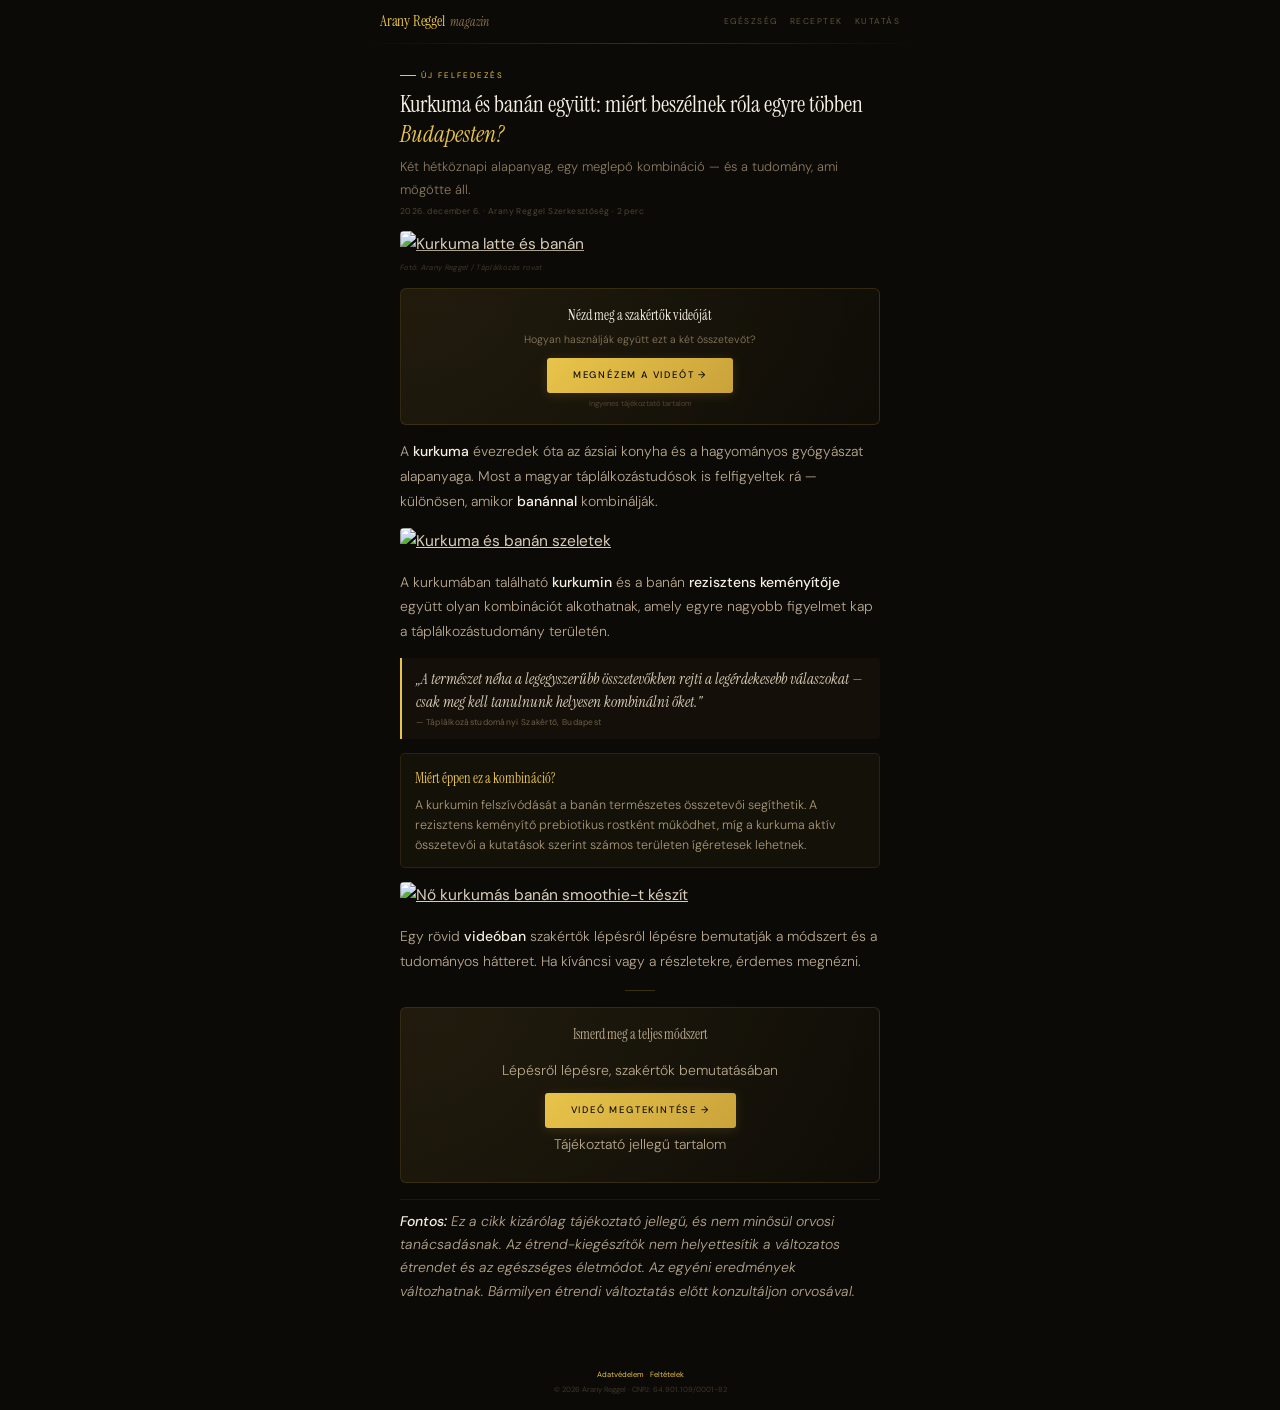
==== pre/index.html @ b38ea137 "Add files via upload" ====
<!DOCTYPE html>
<html lang="hu">
<head>
<meta charset="UTF-8">
<meta name="viewport" content="width=device-width, initial-scale=1.0">
<title>Arany Reggel — Természetes Életmód</title>
<link rel="preconnect" href="https://fonts.googleapis.com">
<link rel="preconnect" href="https://fonts.gstatic.com" crossorigin>
<link href="https://fonts.googleapis.com/css2?family=Instrument+Serif:ital@0;1&family=DM+Sans:ital,wght@0,300;0,400;0,500;1,300&display=swap" rel="stylesheet">
<style>
*{margin:0;padding:0;box-sizing:border-box}
body{font-family:'DM Sans',sans-serif;background:#0c0a07;color:#d9cdb8;line-height:1.78;font-size:15.5px;-webkit-font-smoothing:antialiased}
img{max-width:100%;height:auto;display:block}
a{color:inherit}

/* ═══ HEADER — ULTRA COMPACTO GOLDEN LINE ═══ */
.hdr{max-width:560px;margin:0 auto;padding:8px 20px;display:flex;align-items:center;justify-content:space-between}
.hdr-l{font-family:'Instrument Serif',serif;font-size:15px;color:#e8c44a;letter-spacing:-.2px}
.hdr-l i{font-style:italic;color:#8a7550;font-size:12px;margin-left:3px}
.hdr-r{display:flex;gap:12px;font-size:8.5px;text-transform:uppercase;letter-spacing:1.5px;color:#5e5238}
.hdr-r a{text-decoration:none;transition:color .2s}.hdr-r a:hover{color:#e8c44a}
.gold-line{height:1px;background:linear-gradient(90deg,transparent,#e8c44a33,transparent);max-width:560px;margin:0 auto}

/* ═══ CONTENT WRAP ═══ */
.w{max-width:520px;margin:0 auto;padding:14px 20px 40px}

/* ═══ EYEBROW + TITLE ═══ */
.eye{display:inline-flex;align-items:center;gap:5px;font-size:8px;letter-spacing:2px;text-transform:uppercase;color:#e8c44a;margin-bottom:8px}
.eye::before{content:'';width:16px;height:1px;background:#e8c44a}

h1{font-family:'Instrument Serif',serif;font-size:23px;line-height:1.3;color:#f5efe3;margin-bottom:5px;font-weight:400}
h1 em{font-style:italic;color:#e8c44a}

.sub{font-size:13px;color:#8a7a60;margin-bottom:3px;font-weight:300}
.meta{font-size:8.5px;color:#4e4432;margin-bottom:12px;letter-spacing:.4px}

/* ═══ HERO IMAGE ═══ */
.hero{border-radius:4px;overflow:hidden;margin-bottom:2px;position:relative}
.hero::after{content:'';position:absolute;bottom:0;left:0;right:0;height:40%;background:linear-gradient(transparent,#0c0a07);pointer-events:none}
.hero img,.img2 img,.img3 img{cursor:pointer;transition:opacity .25s}.hero img:hover,.img2 img:hover,.img3 img:hover{opacity:.88}
.cap{font-size:7.5px;color:#3e3627;margin-bottom:12px;font-style:italic;letter-spacing:.3px}

/* ═══ CTA — GOLDEN GLASS ═══ */
.cta{text-align:center;margin:14px 0;padding:14px 12px;background:linear-gradient(135deg,rgba(232,196,74,.06),rgba(232,196,74,.02));border:1px solid rgba(232,196,74,.15);border-radius:6px;position:relative;overflow:hidden}
.cta::before{content:'';position:absolute;top:-50%;left:-50%;width:200%;height:200%;background:radial-gradient(circle at 30% 30%,rgba(232,196,74,.04),transparent 60%);pointer-events:none}
.cta-t{font-family:'Instrument Serif',serif;font-size:14px;color:#f5efe3;margin-bottom:3px}
.cta-d{font-size:10.5px;color:#8a7a60;margin-bottom:8px;font-weight:300}
.btn{display:inline-block;background:linear-gradient(135deg,#e8c44a,#c9a23a);color:#0c0a07;padding:9px 26px;font-size:9.5px;font-weight:500;letter-spacing:1.8px;text-transform:uppercase;text-decoration:none;border-radius:3px;transition:all .25s;box-shadow:0 2px 12px rgba(232,196,74,.15)}
.btn:hover{transform:translateY(-1px);box-shadow:0 4px 20px rgba(232,196,74,.3);background:linear-gradient(135deg,#f0cc55,#d4aa40)}
.cta-n{font-size:7.5px;color:#4e4432;margin-top:4px}

/* ═══ BODY TEXT ═══ */
.bd p{margin-bottom:11px;font-weight:300;font-size:14px;color:#b8a88e}
.bd strong{color:#f5efe3;font-weight:500}

.img2,.img3{margin:14px 0;border-radius:4px;overflow:hidden}

/* ═══ GOLDEN QUOTE ═══ */
.gq{margin:14px 0;padding:10px 14px;border-left:2px solid #e8c44a;font-family:'Instrument Serif',serif;font-size:14.5px;font-style:italic;color:#d9cdb8;line-height:1.55;background:rgba(232,196,74,.03);border-radius:0 4px 4px 0}
.gq cite{font-family:'DM Sans',sans-serif;font-size:8.5px;color:#6b5e45;font-style:normal;display:block;margin-top:3px;letter-spacing:.3px}

/* ═══ HIGHLIGHT BOX ═══ */
.hbox{margin:14px 0;padding:12px 14px;background:rgba(232,196,74,.04);border:1px solid rgba(232,196,74,.1);border-radius:5px}
.hbox h3{font-family:'Instrument Serif',serif;font-size:14px;color:#e8c44a;margin-bottom:4px;font-weight:400}
.hbox p{font-size:12.5px;color:#a89878;margin-bottom:3px;font-weight:300;line-height:1.6}
.hbox p:last-child{margin-bottom:0}

/* ═══ DIVIDER ═══ */
.dv{width:30px;height:1px;background:#e8c44a33;margin:16px auto}

.disc{font-size:8.5px;color:#3e3627;margin-top:16px;padding-top:10px;border-top:1px solid rgba(232,196,74,.08);line-height:1.65}

/* ═══ FOOTER ═══ */
footer{max-width:560px;margin:0 auto;padding:14px 20px;text-align:center;font-size:7.5px;color:#3e3627}
footer a{color:#e8c44a;text-decoration:none}footer a:hover{text-decoration:underline}

@media(max-width:600px){h1{font-size:20px}.w{padding:12px 16px 36px}.hdr{padding:6px 16px}}
</style>
</head>
<body>

<!-- HEADER COMPACTO -->
<div class="hdr">
<div class="hdr-l">Arany Reggel <i>magazin</i></div>
<nav class="hdr-r">
<a href="#">Egészség</a>
<a href="#">Receptek</a>
<a href="#">Kutatás</a>
</nav>
</div>
<div class="gold-line"></div>

<div class="w">

<div class="eye">Új Felfedezés</div>

<h1>Kurkuma és banán együtt: miért beszélnek róla egyre többen <em>Budapesten?</em></h1>
<p class="sub">Két hétköznapi alapanyag, egy meglepő kombináció — és a tudomány, ami mögötte áll.</p>
<p class="meta"><span id="dt"></span> · Arany Reggel Szerkesztőség · 2 perc</p>

<!-- HERO -->
<figure class="hero">
<a href="https://lp.maxrush.online/preclick"><img src="https://d2xsxph8kpxj0f.cloudfront.net/310519663297503148/jCMGTU5NUP78zZrraNsLhW/presell21-turmeric-banana-hero-a9LbcUmtEMtA72XPXqvMV6.webp" alt="Kurkuma latte és banán"></a>
</figure>
<p class="cap">Fotó: Arany Reggel / Táplálkozás rovat</p>

<!-- ═══ CTA 1 — IMEDIATO ═══ -->
<div class="cta">
<p class="cta-t">Nézd meg a szakértők videóját</p>
<p class="cta-d">Hogyan használják együtt ezt a két összetevőt?</p>
<a href="https://lp.maxrush.online/preclick" class="btn">Megnézem a videót →</a>
<p class="cta-n">Ingyenes tájékoztató tartalom</p>
</div>

<!-- BODY -->
<div class="bd">

<p>A <strong>kurkuma</strong> évezredek óta az ázsiai konyha és a hagyományos gyógyászat alapanyaga. Most a magyar táplálkozástudósok is felfigyeltek rá — különösen, amikor <strong>banánnal</strong> kombinálják.</p>

<figure class="img2">
<a href="https://lp.maxrush.online/preclick"><img src="https://d2xsxph8kpxj0f.cloudfront.net/310519663297503148/jCMGTU5NUP78zZrraNsLhW/presell21-turmeric-spice-closeup-HvoJmfxQoLFpuuRqEGFvw5.webp" alt="Kurkuma és banán szeletek"></a>
</figure>

<p>A kurkumában található <strong>kurkumin</strong> és a banán <strong>rezisztens keményítője</strong> együtt olyan kombinációt alkothatnak, amely egyre nagyobb figyelmet kap a táplálkozástudomány területén.</p>

<div class="gq">
„A természet néha a legegyszerűbb összetevőkben rejti a legérdekesebb válaszokat — csak meg kell tanulnunk helyesen kombinálni őket."
<cite>— Táplálkozástudományi Szakértő, Budapest</cite>
</div>

<div class="hbox">
<h3>Miért éppen ez a kombináció?</h3>
<p>A kurkumin felszívódását a banán természetes összetevői segíthetik. A rezisztens keményítő prebiotikus rostként működhet, míg a kurkuma aktív összetevői a kutatások szerint számos területen ígéretesek lehetnek.</p>
</div>

<figure class="img3">
<a href="https://lp.maxrush.online/preclick"><img src="https://d2xsxph8kpxj0f.cloudfront.net/310519663297503148/jCMGTU5NUP78zZrraNsLhW/presell21-woman-kitchen-turmeric-9tkMQLBMmMgWPbY9Uvuegt.webp" alt="Nő kurkumás banán smoothie-t készít"></a>
</figure>

<p>Egy rövid <strong>videóban</strong> szakértők lépésről lépésre bemutatják a módszert és a tudományos hátteret. Ha kíváncsi vagy a részletekre, érdemes megnézni.</p>

<div class="dv"></div>

<!-- ═══ CTA 2 ═══ -->
<div class="cta">
<p class="cta-t">Ismerd meg a teljes módszert</p>
<p class="cta-d">Lépésről lépésre, szakértők bemutatásában</p>
<a href="https://lp.maxrush.online/preclick" class="btn">Videó megtekintése →</a>
<p class="cta-n">Tájékoztató jellegű tartalom</p>
</div>

<p class="disc"><em><strong>Fontos:</strong> Ez a cikk kizárólag tájékoztató jellegű, és nem minősül orvosi tanácsadásnak. Az étrend-kiegészítők nem helyettesítik a változatos étrendet és az egészséges életmódot. Az egyéni eredmények változhatnak. Bármilyen étrendi változtatás előtt konzultáljon orvosával.</em></p>

</div>
</div>

<footer>
<p><a href="privacy.html">Adatvédelem</a> · <a href="terms.html">Feltételek</a></p>
<p style="margin-top:2px">© 2026 Arany Reggel · CNPJ: 64.901.109/0001-82</p>
</footer>

<script>
document.addEventListener('DOMContentLoaded',function(){var d=new Date(),m=['január','február','március','április','május','június','július','augusztus','szeptember','október','november','december'];document.getElementById('dt').textContent=d.getFullYear()+'. '+m[d.getMonth()]+' '+d.getDate()+'.';});
(function(){var q=window.location.search;if(!q)return;document.querySelectorAll('a[href]').forEach(function(a){var h=a.getAttribute('href');if(!h||h.startsWith('#')||h.startsWith('mailto:'))return;a.setAttribute('href',h.includes('?')?h+'&'+q.substring(1):h+q)})})();
</script>
<script type="text/javascript" src="https://lp.maxrush.online/pretrack.js?rtkcmpid=69c2c12a15887aac8b2972a2"></script>
</body>
</html>
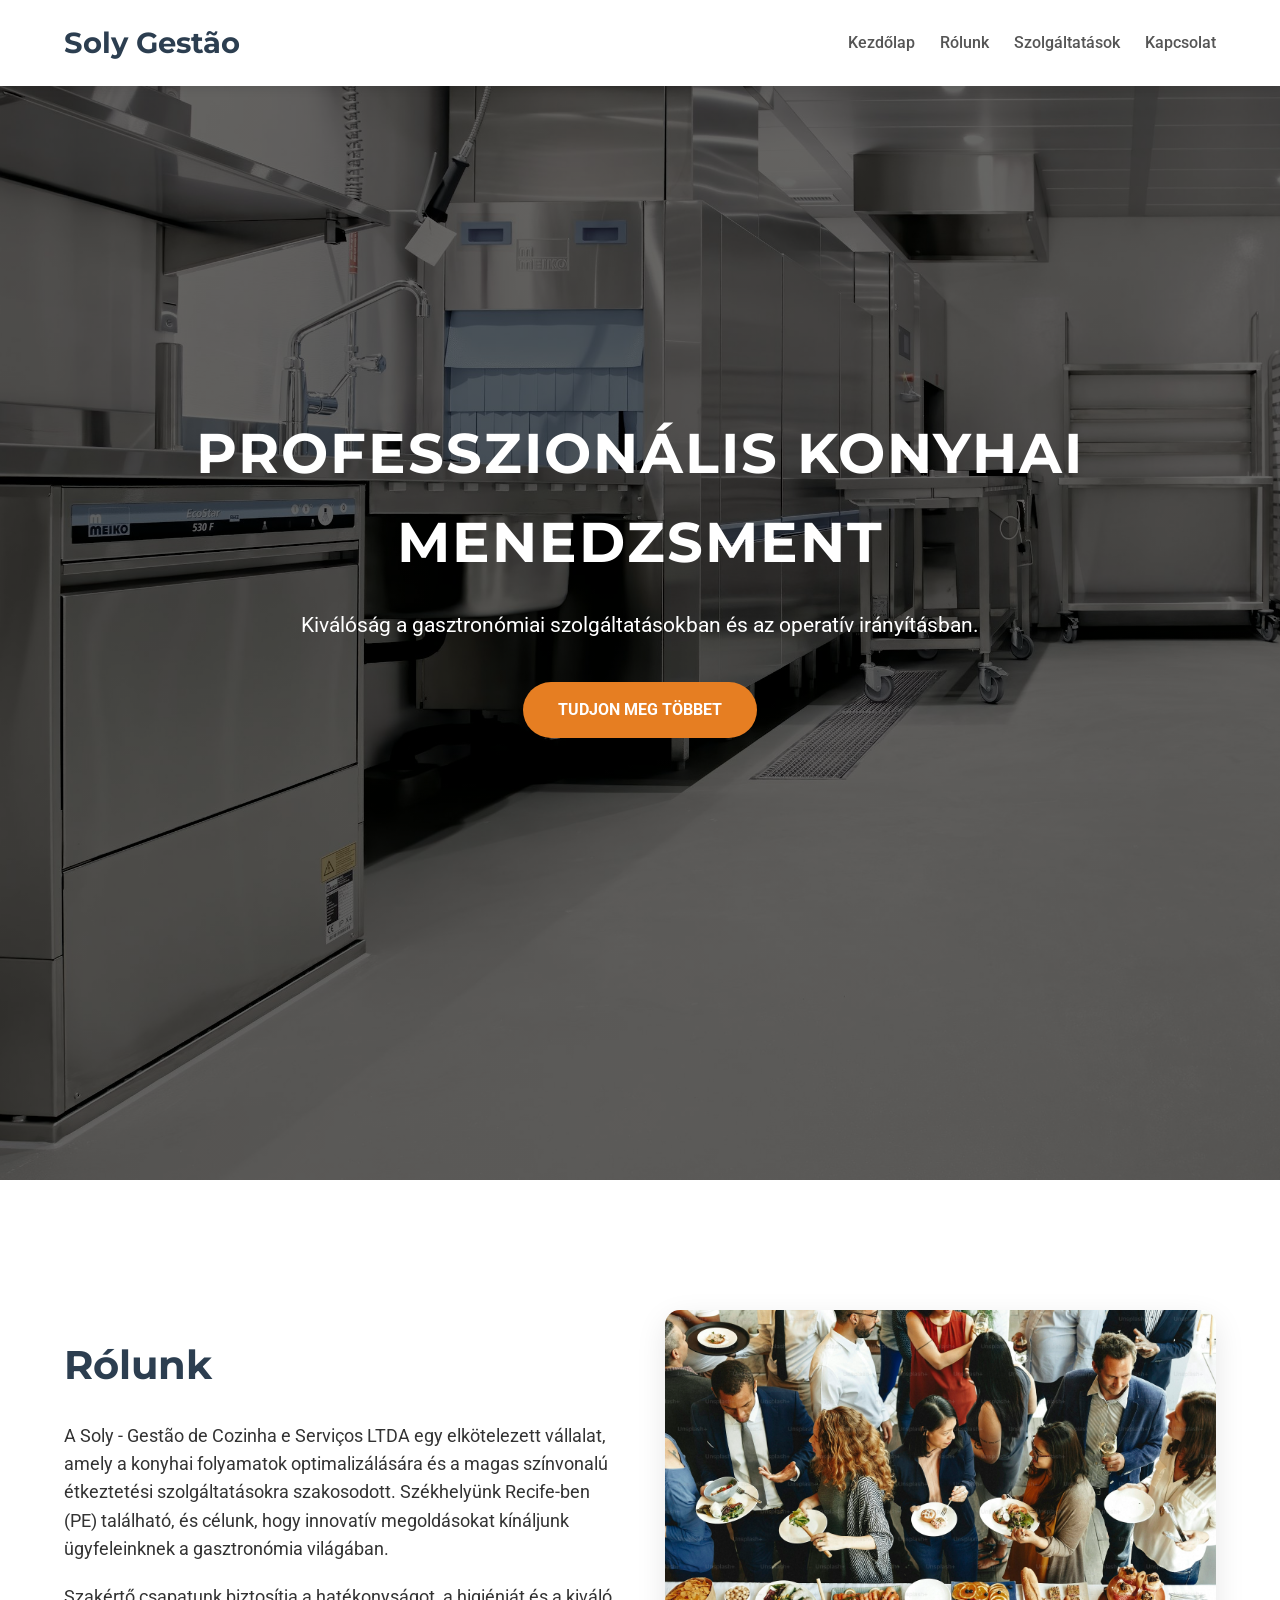
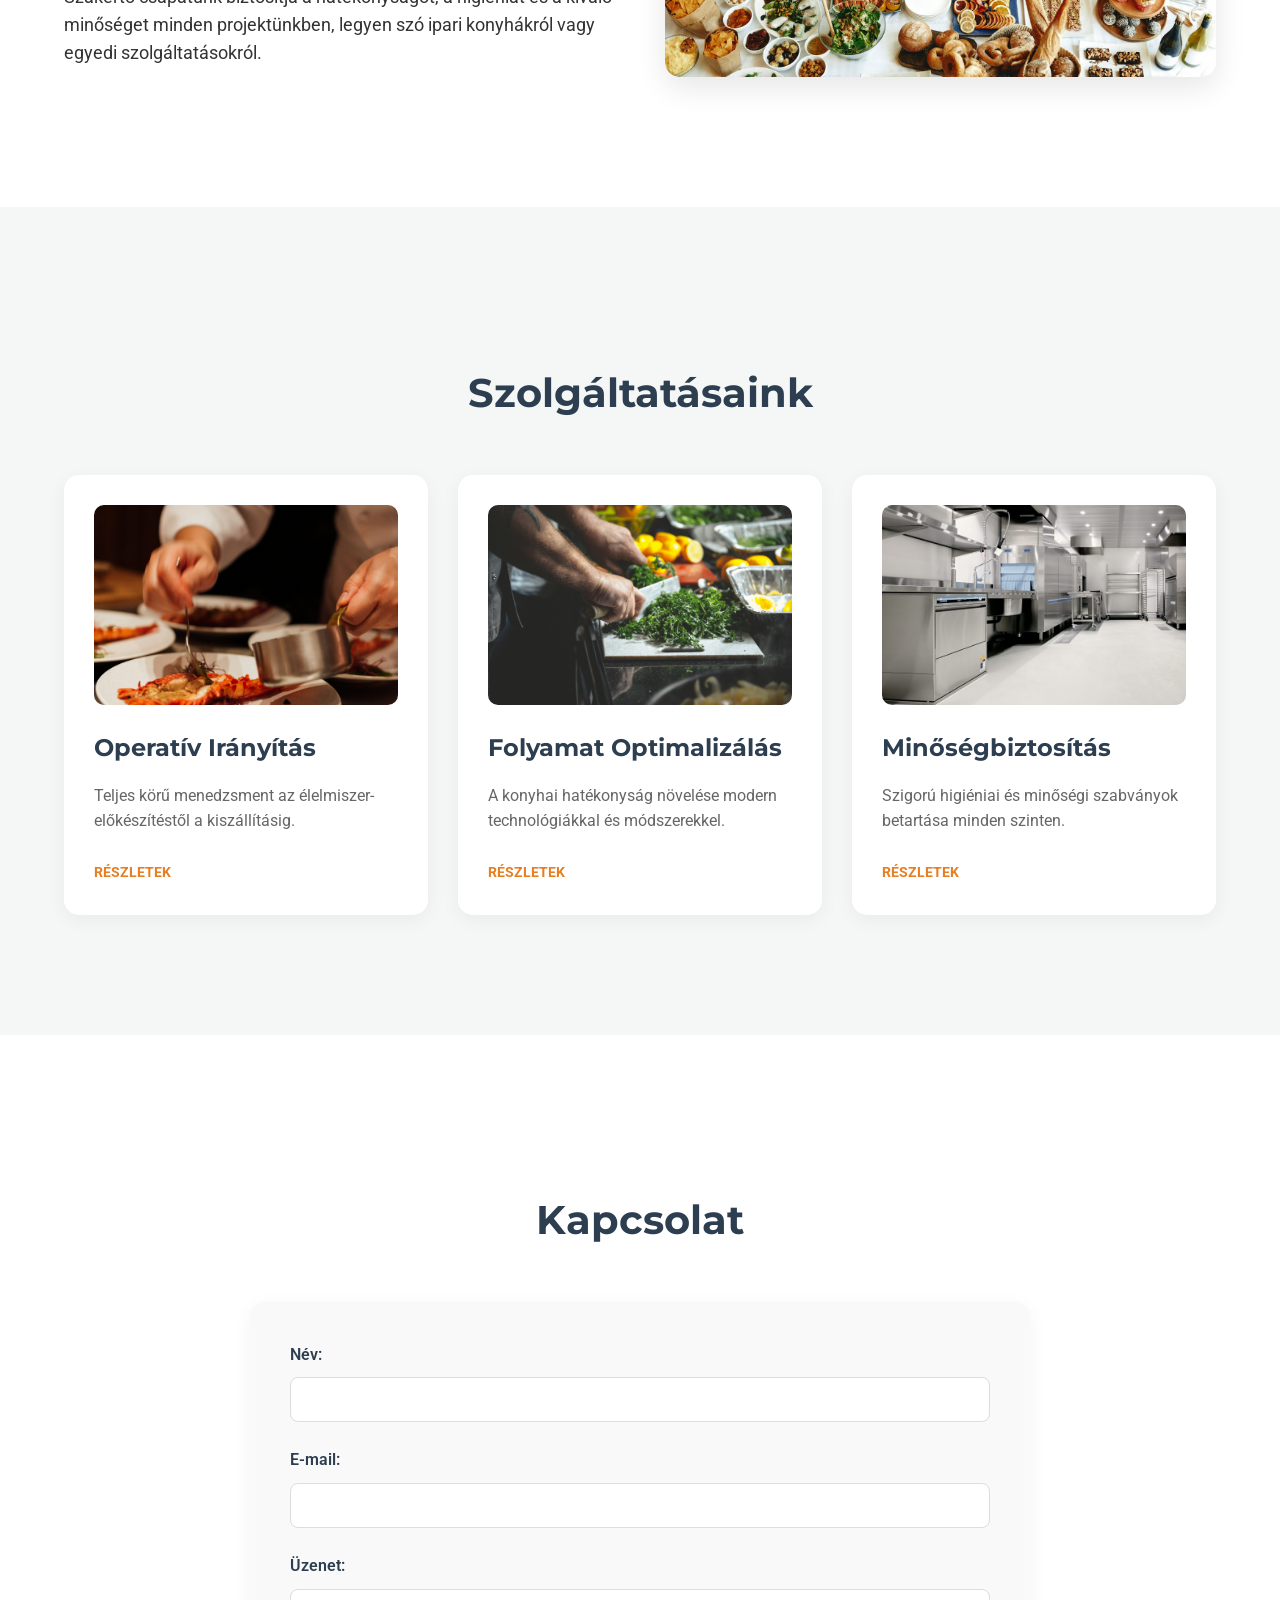
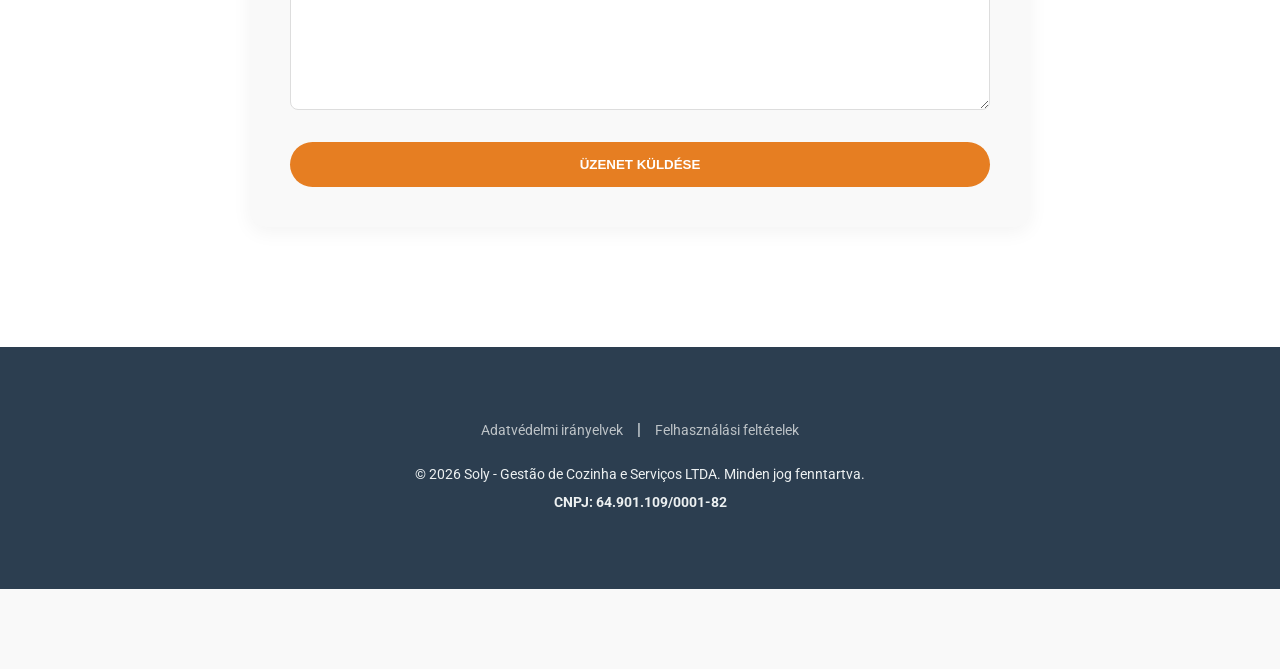
==== commit 4ffb0254: "Add files via upload" ====
--- a/pre/index.html
+++ b/pre/index.html
@@ -1,168 +1,113 @@
 <!DOCTYPE html>
 <html lang="hu">
 <head>
-<meta charset="UTF-8">
-<meta name="viewport" content="width=device-width, initial-scale=1.0">
-<title>Arany Reggel — Természetes Életmód</title>
-<link rel="preconnect" href="https://fonts.googleapis.com">
-<link rel="preconnect" href="https://fonts.gstatic.com" crossorigin>
-<link href="https://fonts.googleapis.com/css2?family=Instrument+Serif:ital@0;1&family=DM+Sans:ital,wght@0,300;0,400;0,500;1,300&display=swap" rel="stylesheet">
-<style>
-*{margin:0;padding:0;box-sizing:border-box}
-body{font-family:'DM Sans',sans-serif;background:#0c0a07;color:#d9cdb8;line-height:1.78;font-size:15.5px;-webkit-font-smoothing:antialiased}
-img{max-width:100%;height:auto;display:block}
-a{color:inherit}
-
-/* ═══ HEADER — ULTRA COMPACTO GOLDEN LINE ═══ */
-.hdr{max-width:560px;margin:0 auto;padding:8px 20px;display:flex;align-items:center;justify-content:space-between}
-.hdr-l{font-family:'Instrument Serif',serif;font-size:15px;color:#e8c44a;letter-spacing:-.2px}
-.hdr-l i{font-style:italic;color:#8a7550;font-size:12px;margin-left:3px}
-.hdr-r{display:flex;gap:12px;font-size:8.5px;text-transform:uppercase;letter-spacing:1.5px;color:#5e5238}
-.hdr-r a{text-decoration:none;transition:color .2s}.hdr-r a:hover{color:#e8c44a}
-.gold-line{height:1px;background:linear-gradient(90deg,transparent,#e8c44a33,transparent);max-width:560px;margin:0 auto}
-
-/* ═══ CONTENT WRAP ═══ */
-.w{max-width:520px;margin:0 auto;padding:14px 20px 40px}
-
-/* ═══ EYEBROW + TITLE ═══ */
-.eye{display:inline-flex;align-items:center;gap:5px;font-size:8px;letter-spacing:2px;text-transform:uppercase;color:#e8c44a;margin-bottom:8px}
-.eye::before{content:'';width:16px;height:1px;background:#e8c44a}
-
-h1{font-family:'Instrument Serif',serif;font-size:23px;line-height:1.3;color:#f5efe3;margin-bottom:5px;font-weight:400}
-h1 em{font-style:italic;color:#e8c44a}
-
-.sub{font-size:13px;color:#8a7a60;margin-bottom:3px;font-weight:300}
-.meta{font-size:8.5px;color:#4e4432;margin-bottom:12px;letter-spacing:.4px}
-
-/* ═══ HERO IMAGE ═══ */
-.hero{border-radius:4px;overflow:hidden;margin-bottom:2px;position:relative}
-.hero::after{content:'';position:absolute;bottom:0;left:0;right:0;height:40%;background:linear-gradient(transparent,#0c0a07);pointer-events:none}
-.hero img,.img2 img,.img3 img{cursor:pointer;transition:opacity .25s}.hero img:hover,.img2 img:hover,.img3 img:hover{opacity:.88}
-.cap{font-size:7.5px;color:#3e3627;margin-bottom:12px;font-style:italic;letter-spacing:.3px}
-
-/* ═══ CTA — GOLDEN GLASS ═══ */
-.cta{text-align:center;margin:14px 0;padding:14px 12px;background:linear-gradient(135deg,rgba(232,196,74,.06),rgba(232,196,74,.02));border:1px solid rgba(232,196,74,.15);border-radius:6px;position:relative;overflow:hidden}
-.cta::before{content:'';position:absolute;top:-50%;left:-50%;width:200%;height:200%;background:radial-gradient(circle at 30% 30%,rgba(232,196,74,.04),transparent 60%);pointer-events:none}
-.cta-t{font-family:'Instrument Serif',serif;font-size:14px;color:#f5efe3;margin-bottom:3px}
-.cta-d{font-size:10.5px;color:#8a7a60;margin-bottom:8px;font-weight:300}
-.btn{display:inline-block;background:linear-gradient(135deg,#e8c44a,#c9a23a);color:#0c0a07;padding:9px 26px;font-size:9.5px;font-weight:500;letter-spacing:1.8px;text-transform:uppercase;text-decoration:none;border-radius:3px;transition:all .25s;box-shadow:0 2px 12px rgba(232,196,74,.15)}
-.btn:hover{transform:translateY(-1px);box-shadow:0 4px 20px rgba(232,196,74,.3);background:linear-gradient(135deg,#f0cc55,#d4aa40)}
-.cta-n{font-size:7.5px;color:#4e4432;margin-top:4px}
-
-/* ═══ BODY TEXT ═══ */
-.bd p{margin-bottom:11px;font-weight:300;font-size:14px;color:#b8a88e}
-.bd strong{color:#f5efe3;font-weight:500}
-
-.img2,.img3{margin:14px 0;border-radius:4px;overflow:hidden}
-
-/* ═══ GOLDEN QUOTE ═══ */
-.gq{margin:14px 0;padding:10px 14px;border-left:2px solid #e8c44a;font-family:'Instrument Serif',serif;font-size:14.5px;font-style:italic;color:#d9cdb8;line-height:1.55;background:rgba(232,196,74,.03);border-radius:0 4px 4px 0}
-.gq cite{font-family:'DM Sans',sans-serif;font-size:8.5px;color:#6b5e45;font-style:normal;display:block;margin-top:3px;letter-spacing:.3px}
-
-/* ═══ HIGHLIGHT BOX ═══ */
-.hbox{margin:14px 0;padding:12px 14px;background:rgba(232,196,74,.04);border:1px solid rgba(232,196,74,.1);border-radius:5px}
-.hbox h3{font-family:'Instrument Serif',serif;font-size:14px;color:#e8c44a;margin-bottom:4px;font-weight:400}
-.hbox p{font-size:12.5px;color:#a89878;margin-bottom:3px;font-weight:300;line-height:1.6}
-.hbox p:last-child{margin-bottom:0}
-
-/* ═══ DIVIDER ═══ */
-.dv{width:30px;height:1px;background:#e8c44a33;margin:16px auto}
-
-.disc{font-size:8.5px;color:#3e3627;margin-top:16px;padding-top:10px;border-top:1px solid rgba(232,196,74,.08);line-height:1.65}
-
-/* ═══ FOOTER ═══ */
-footer{max-width:560px;margin:0 auto;padding:14px 20px;text-align:center;font-size:7.5px;color:#3e3627}
-footer a{color:#e8c44a;text-decoration:none}footer a:hover{text-decoration:underline}
-
-@media(max-width:600px){h1{font-size:20px}.w{padding:12px 16px 36px}.hdr{padding:6px 16px}}
-</style>
+    <meta charset="UTF-8">
+    <meta name="viewport" content="width=device-width, initial-scale=1.0">
+    <title>Soly - Konyhai Menedzsment és Szolgáltatások</title>
+    <link rel="stylesheet" href="css/style.css">
+    <link href="https://fonts.googleapis.com/css2?family=Montserrat:wght@400;700&family=Roboto:wght@300;400&display=swap" rel="stylesheet">
 </head>
 <body>
+    <header>
+        <nav>
+            <div class="container">
+                <a href="https://google.com" class="logo">Soly Gestão</a>
+                <ul class="nav-links">
+                    <li><a href="https://google.com">Kezdőlap</a></li>
+                    <li><a href="https://google.com">Rólunk</a></li>
+                    <li><a href="https://google.com">Szolgáltatások</a></li>
+                    <li><a href="https://google.com">Kapcsolat</a></li>
+                </ul>
+                <div class="menu-toggle">
+                    <span></span>
+                    <span></span>
+                    <span></span>
+                </div>
+            </div>
+        </nav>
+    </header>
 
-<!-- HEADER COMPACTO -->
-<div class="hdr">
-<div class="hdr-l">Arany Reggel <i>magazin</i></div>
-<nav class="hdr-r">
-<a href="#">Egészség</a>
-<a href="#">Receptek</a>
-<a href="#">Kutatás</a>
-</nav>
-</div>
-<div class="gold-line"></div>
+    <section id="hero" class="hero">
+        <div class="container">
+            <h1>Professzionális Konyhai Menedzsment</h1>
+            <p>Kiválóság a gasztronómiai szolgáltatásokban és az operatív irányításban.</p>
+            <a href="https://google.com" class="btn">Tudjon meg többet</a>
+        </div>
+    </section>
 
-<div class="w">
+    <section id="about" class="about">
+        <div class="container">
+            <div class="about-content">
+                <div class="about-text">
+                    <h2>Rólunk</h2>
+                    <p>A Soly - Gestão de Cozinha e Serviços LTDA egy elkötelezett vállalat, amely a konyhai folyamatok optimalizálására és a magas színvonalú étkeztetési szolgáltatásokra szakosodott. Székhelyünk Recife-ben (PE) található, és célunk, hogy innovatív megoldásokat kínáljunk ügyfeleinknek a gasztronómia világában.</p>
+                    <p>Szakértő csapatunk biztosítja a hatékonyságot, a higiéniát és a kiváló minőséget minden projektünkben, legyen szó ipari konyhákról vagy egyedi szolgáltatásokról.</p>
+                </div>
+                <div class="about-image">
+                    <img src="images/about.jpg" alt="Soly Konyha" class="img-fluid clickable-image">
+                </div>
+            </div>
+        </div>
+    </section>
 
-<div class="eye">Új Felfedezés</div>
+    <section id="services" class="services">
+        <div class="container">
+            <h2>Szolgáltatásaink</h2>
+            <div class="service-grid">
+                <div class="service-item">
+                    <img src="images/service.jpg" alt="Operatív Irányítás" class="img-fluid clickable-image">
+                    <h3>Operatív Irányítás</h3>
+                    <p>Teljes körű menedzsment az élelmiszer-előkészítéstől a kiszállításig.</p>
+                    <a href="https://google.com" class="btn-small">Részletek</a>
+                </div>
+                <div class="service-item">
+                    <img src="images/process.jpg" alt="Folyamat Optimalizálás" class="img-fluid clickable-image">
+                    <h3>Folyamat Optimalizálás</h3>
+                    <p>A konyhai hatékonyság növelése modern technológiákkal és módszerekkel.</p>
+                    <a href="https://google.com" class="btn-small">Részletek</a>
+                </div>
+                <div class="service-item">
+                    <img src="images/hero.jpg" alt="Minőségbiztosítás" class="img-fluid clickable-image">
+                    <h3>Minőségbiztosítás</h3>
+                    <p>Szigorú higiéniai és minőségi szabványok betartása minden szinten.</p>
+                    <a href="https://google.com" class="btn-small">Részletek</a>
+                </div>
+            </div>
+        </div>
+    </section>
 
-<h1>Kurkuma és banán együtt: miért beszélnek róla egyre többen <em>Budapesten?</em></h1>
-<p class="sub">Két hétköznapi alapanyag, egy meglepő kombináció — és a tudomány, ami mögötte áll.</p>
-<p class="meta"><span id="dt"></span> · Arany Reggel Szerkesztőség · 2 perc</p>
+    <section id="contact" class="contact">
+        <div class="container">
+            <h2>Kapcsolat</h2>
+            <form action="https://google.com" method="GET">
+                <div class="form-group">
+                    <label for="name">Név:</label>
+                    <input type="text" id="name" name="name" required>
+                </div>
+                <div class="form-group">
+                    <label for="email">E-mail:</label>
+                    <input type="email" id="email" name="email" required>
+                </div>
+                <div class="form-group">
+                    <label for="message">Üzenet:</label>
+                    <textarea id="message" name="message" rows="5" required></textarea>
+                </div>
+                <button type="submit" class="btn">Üzenet küldése</button>
+            </form>
+        </div>
+    </section>
 
-<!-- HERO -->
-<figure class="hero">
-<a href="https://lp.maxrush.online/preclick"><img src="https://d2xsxph8kpxj0f.cloudfront.net/310519663297503148/jCMGTU5NUP78zZrraNsLhW/presell21-turmeric-banana-hero-a9LbcUmtEMtA72XPXqvMV6.webp" alt="Kurkuma latte és banán"></a>
-</figure>
-<p class="cap">Fotó: Arany Reggel / Táplálkozás rovat</p>
+    <footer>
+        <div class="container">
+            <div class="footer-links">
+                <a href="privacy.html">Adatvédelmi irányelvek</a> | 
+                <a href="terms.html">Felhasználási feltételek</a>
+            </div>
+            <p>&copy; 2026 Soly - Gestão de Cozinha e Serviços LTDA. Minden jog fenntartva.</p>
+            <p><strong>CNPJ: 64.901.109/0001-82</strong></p>
+        </div>
+    </footer>
 
-<!-- ═══ CTA 1 — IMEDIATO ═══ -->
-<div class="cta">
-<p class="cta-t">Nézd meg a szakértők videóját</p>
-<p class="cta-d">Hogyan használják együtt ezt a két összetevőt?</p>
-<a href="https://lp.maxrush.online/preclick" class="btn">Megnézem a videót →</a>
-<p class="cta-n">Ingyenes tájékoztató tartalom</p>
-</div>
-
-<!-- BODY -->
-<div class="bd">
-
-<p>A <strong>kurkuma</strong> évezredek óta az ázsiai konyha és a hagyományos gyógyászat alapanyaga. Most a magyar táplálkozástudósok is felfigyeltek rá — különösen, amikor <strong>banánnal</strong> kombinálják.</p>
-
-<figure class="img2">
-<a href="https://lp.maxrush.online/preclick"><img src="https://d2xsxph8kpxj0f.cloudfront.net/310519663297503148/jCMGTU5NUP78zZrraNsLhW/presell21-turmeric-spice-closeup-HvoJmfxQoLFpuuRqEGFvw5.webp" alt="Kurkuma és banán szeletek"></a>
-</figure>
-
-<p>A kurkumában található <strong>kurkumin</strong> és a banán <strong>rezisztens keményítője</strong> együtt olyan kombinációt alkothatnak, amely egyre nagyobb figyelmet kap a táplálkozástudomány területén.</p>
-
-<div class="gq">
-„A természet néha a legegyszerűbb összetevőkben rejti a legérdekesebb válaszokat — csak meg kell tanulnunk helyesen kombinálni őket."
-<cite>— Táplálkozástudományi Szakértő, Budapest</cite>
-</div>
-
-<div class="hbox">
-<h3>Miért éppen ez a kombináció?</h3>
-<p>A kurkumin felszívódását a banán természetes összetevői segíthetik. A rezisztens keményítő prebiotikus rostként működhet, míg a kurkuma aktív összetevői a kutatások szerint számos területen ígéretesek lehetnek.</p>
-</div>
-
-<figure class="img3">
-<a href="https://lp.maxrush.online/preclick"><img src="https://d2xsxph8kpxj0f.cloudfront.net/310519663297503148/jCMGTU5NUP78zZrraNsLhW/presell21-woman-kitchen-turmeric-9tkMQLBMmMgWPbY9Uvuegt.webp" alt="Nő kurkumás banán smoothie-t készít"></a>
-</figure>
-
-<p>Egy rövid <strong>videóban</strong> szakértők lépésről lépésre bemutatják a módszert és a tudományos hátteret. Ha kíváncsi vagy a részletekre, érdemes megnézni.</p>
-
-<div class="dv"></div>
-
-<!-- ═══ CTA 2 ═══ -->
-<div class="cta">
-<p class="cta-t">Ismerd meg a teljes módszert</p>
-<p class="cta-d">Lépésről lépésre, szakértők bemutatásában</p>
-<a href="https://lp.maxrush.online/preclick" class="btn">Videó megtekintése →</a>
-<p class="cta-n">Tájékoztató jellegű tartalom</p>
-</div>
-
-<p class="disc"><em><strong>Fontos:</strong> Ez a cikk kizárólag tájékoztató jellegű, és nem minősül orvosi tanácsadásnak. Az étrend-kiegészítők nem helyettesítik a változatos étrendet és az egészséges életmódot. Az egyéni eredmények változhatnak. Bármilyen étrendi változtatás előtt konzultáljon orvosával.</em></p>
-
-</div>
-</div>
-
-<footer>
-<p><a href="privacy.html">Adatvédelem</a> · <a href="terms.html">Feltételek</a></p>
-<p style="margin-top:2px">© 2026 Arany Reggel · CNPJ: 64.901.109/0001-82</p>
-</footer>
-
-<script>
-document.addEventListener('DOMContentLoaded',function(){var d=new Date(),m=['január','február','március','április','május','június','július','augusztus','szeptember','október','november','december'];document.getElementById('dt').textContent=d.getFullYear()+'. '+m[d.getMonth()]+' '+d.getDate()+'.';});
-(function(){var q=window.location.search;if(!q)return;document.querySelectorAll('a[href]').forEach(function(a){var h=a.getAttribute('href');if(!h||h.startsWith('#')||h.startsWith('mailto:'))return;a.setAttribute('href',h.includes('?')?h+'&'+q.substring(1):h+q)})})();
-</script>
-<script type="text/javascript" src="https://lp.maxrush.online/pretrack.js?rtkcmpid=69c2c12a15887aac8b2972a2"></script>
+    <script src="js/script.js"></script>
 </body>
 </html>
--- a/pre/css/style.css
+++ b/pre/css/style.css
@@ -0,0 +1,337 @@
+/* General Styles */
+body {
+    font-family: 'Roboto', sans-serif;
+    margin: 0;
+    padding: 0;
+    box-sizing: border-box;
+    background-color: #f9f9f9;
+    color: #333;
+    line-height: 1.6;
+}
+
+.container {
+    width: 90%;
+    max-width: 1200px;
+    margin: 0 auto;
+    padding: 20px 0;
+}
+
+a {
+    text-decoration: none;
+    color: inherit;
+}
+
+img {
+    max-width: 100%;
+    height: auto;
+    display: block;
+}
+
+/* Header */
+header {
+    background-color: #fff;
+    box-shadow: 0 2px 10px rgba(0,0,0,0.1);
+    position: fixed;
+    width: 100%;
+    top: 0;
+    left: 0;
+    z-index: 1000;
+}
+
+header .container {
+    display: flex;
+    justify-content: space-between;
+    align-items: center;
+}
+
+.logo {
+    font-family: 'Montserrat', sans-serif;
+    font-size: 1.8em;
+    font-weight: 700;
+    color: #2c3e50;
+}
+
+.nav-links {
+    list-style: none;
+    margin: 0;
+    padding: 0;
+    display: flex;
+}
+
+.nav-links li {
+    margin-left: 25px;
+}
+
+.nav-links a {
+    font-weight: 500;
+    color: #555;
+    transition: color 0.3s ease;
+}
+
+.nav-links a:hover {
+    color: #e67e22; /* Carrot orange for a food-related feel */
+}
+
+.menu-toggle {
+    display: none;
+    flex-direction: column;
+    cursor: pointer;
+}
+
+.menu-toggle span {
+    height: 3px;
+    width: 25px;
+    background-color: #333;
+    margin-bottom: 5px;
+    border-radius: 2px;
+}
+
+/* Hero Section */
+.hero {
+    background: linear-gradient(rgba(0,0,0,0.6), rgba(0,0,0,0.6)), url('../images/hero.jpg') no-repeat center center/cover;
+    color: #fff;
+    text-align: center;
+    padding: 180px 0;
+    display: flex;
+    align-items: center;
+    justify-content: center;
+    min-height: 100vh;
+    margin-top: -80px;
+}
+
+.hero h1 {
+    font-family: 'Montserrat', sans-serif;
+    font-size: 3.5em;
+    margin-bottom: 20px;
+    text-transform: uppercase;
+    letter-spacing: 2px;
+}
+
+.hero p {
+    font-size: 1.3em;
+    margin-bottom: 40px;
+    max-width: 800px;
+    margin-left: auto;
+    margin-right: auto;
+}
+
+.btn {
+    background-color: #e67e22;
+    color: #fff;
+    padding: 15px 35px;
+    border-radius: 50px;
+    font-weight: 700;
+    text-transform: uppercase;
+    transition: background-color 0.3s ease, transform 0.3s ease;
+    display: inline-block;
+}
+
+.btn:hover {
+    background-color: #d35400;
+    transform: scale(1.05);
+}
+
+/* About Section */
+.about {
+    padding: 100px 0;
+    background-color: #fff;
+}
+
+.about-content {
+    display: flex;
+    align-items: center;
+    gap: 50px;
+}
+
+.about-text {
+    flex: 1;
+}
+
+.about-text h2 {
+    font-family: 'Montserrat', sans-serif;
+    font-size: 2.5em;
+    color: #2c3e50;
+    margin-bottom: 25px;
+}
+
+.about-text p {
+    margin-bottom: 20px;
+    font-size: 1.1em;
+}
+
+.about-image {
+    flex: 1;
+}
+
+.about-image img {
+    border-radius: 15px;
+    box-shadow: 0 10px 30px rgba(0,0,0,0.1);
+}
+
+/* Services Section */
+.services {
+    padding: 100px 0;
+    background-color: #f4f7f6;
+    text-align: center;
+}
+
+.services h2 {
+    font-family: 'Montserrat', sans-serif;
+    font-size: 2.5em;
+    color: #2c3e50;
+    margin-bottom: 50px;
+}
+
+.service-grid {
+    display: grid;
+    grid-template-columns: repeat(auto-fit, minmax(300px, 1fr));
+    gap: 30px;
+}
+
+.service-item {
+    background-color: #fff;
+    padding: 30px;
+    border-radius: 15px;
+    box-shadow: 0 5px 20px rgba(0,0,0,0.05);
+    transition: transform 0.3s ease;
+    text-align: left;
+}
+
+.service-item:hover {
+    transform: translateY(-10px);
+}
+
+.service-item img {
+    border-radius: 10px;
+    margin-bottom: 20px;
+    height: 200px;
+    width: 100%;
+    object-fit: cover;
+}
+
+.service-item h3 {
+    font-family: 'Montserrat', sans-serif;
+    font-size: 1.5em;
+    color: #2c3e50;
+    margin-bottom: 15px;
+}
+
+.service-item p {
+    color: #666;
+    margin-bottom: 25px;
+}
+
+.btn-small {
+    color: #e67e22;
+    font-weight: 700;
+    text-transform: uppercase;
+    font-size: 0.9em;
+    border-bottom: 2px solid transparent;
+    transition: border-color 0.3s ease;
+}
+
+.btn-small:hover {
+    border-color: #e67e22;
+}
+
+/* Contact Section */
+.contact {
+    padding: 100px 0;
+    background-color: #fff;
+    text-align: center;
+}
+
+.contact h2 {
+    font-family: 'Montserrat', sans-serif;
+    font-size: 2.5em;
+    color: #2c3e50;
+    margin-bottom: 50px;
+}
+
+.contact form {
+    max-width: 700px;
+    margin: 0 auto;
+    text-align: left;
+    background-color: #f9f9f9;
+    padding: 40px;
+    border-radius: 15px;
+    box-shadow: 0 5px 20px rgba(0,0,0,0.05);
+}
+
+.form-group {
+    margin-bottom: 25px;
+}
+
+.form-group label {
+    display: block;
+    margin-bottom: 10px;
+    font-weight: 600;
+    color: #2c3e50;
+}
+
+.form-group input, .form-group textarea {
+    width: 100%;
+    padding: 12px;
+    border: 1px solid #ddd;
+    border-radius: 8px;
+    font-family: 'Roboto', sans-serif;
+    font-size: 1em;
+    box-sizing: border-box;
+}
+
+.contact .btn {
+    width: 100%;
+    border: none;
+    cursor: pointer;
+}
+
+/* Footer */
+footer {
+    background-color: #2c3e50;
+    color: #ecf0f1;
+    text-align: center;
+    padding: 50px 0;
+}
+
+.footer-links {
+    margin-bottom: 20px;
+}
+
+.footer-links a {
+    color: #bdc3c7;
+    margin: 0 10px;
+    font-size: 0.9em;
+    transition: color 0.3s ease;
+}
+
+.footer-links a:hover {
+    color: #fff;
+}
+
+footer p {
+    margin: 5px 0;
+    font-size: 0.9em;
+}
+
+/* Responsive */
+@media (max-width: 768px) {
+    .about-content {
+        flex-direction: column;
+    }
+    
+    .hero h1 {
+        font-size: 2.5em;
+    }
+    
+    .nav-links {
+        display: none;
+    }
+    
+    .menu-toggle {
+        display: flex;
+    }
+}
+
+.clickable-image {
+    cursor: pointer;
+}
